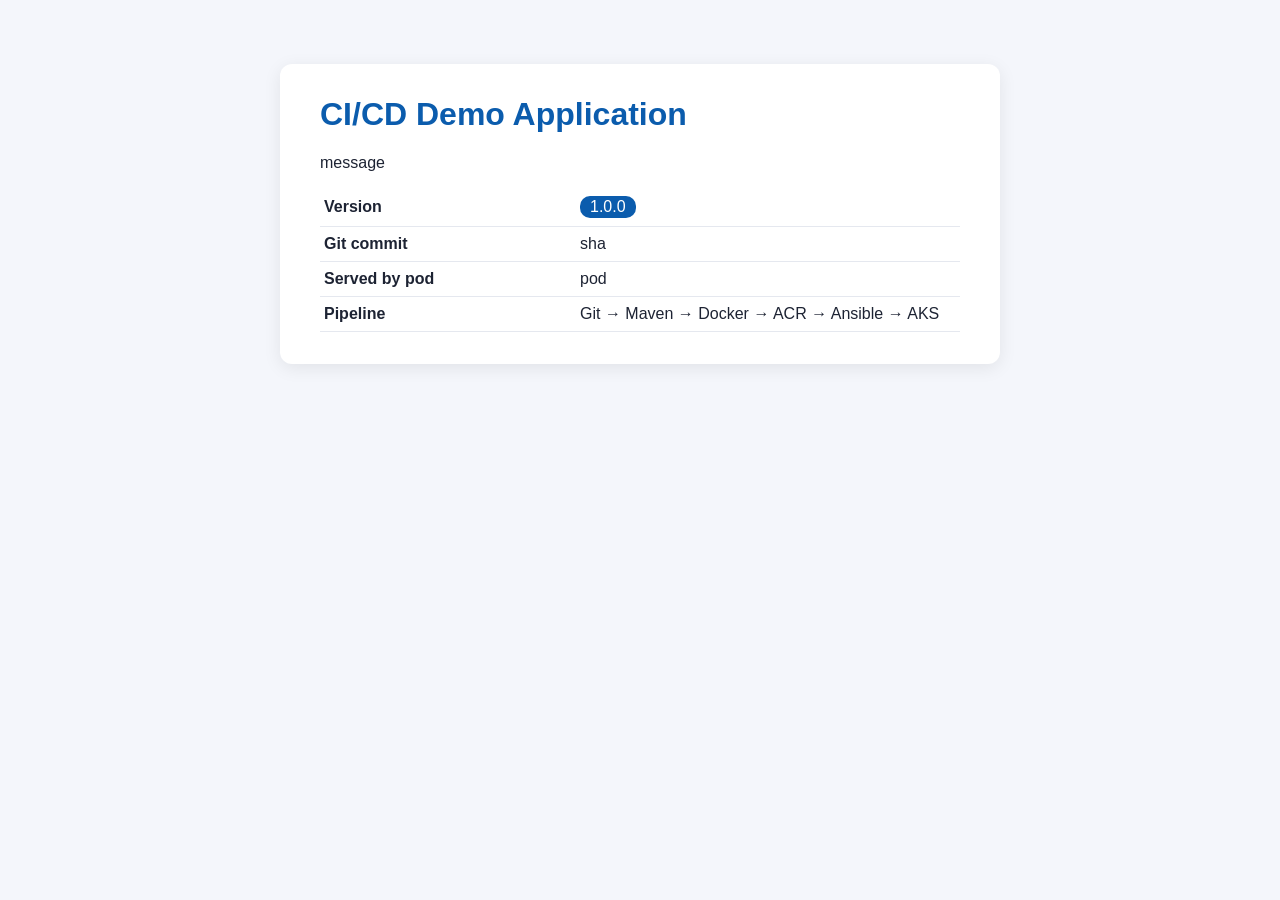
==== src/main/resources/templates/index.html @ 92b39aaa "Add Java app, Maven build, Docker, Kubernetes, Ansible and GitHub Actions CI/CD pipeline Co-Authored" ====
<!DOCTYPE html>
<html lang="en" xmlns:th="http://www.thymeleaf.org">
<head>
    <meta charset="UTF-8">
    <meta name="viewport" content="width=device-width, initial-scale=1">
    <title>CI/CD Demo</title>
    <style>
        body { font-family: Segoe UI, Arial, sans-serif; background: #f4f6fb; margin: 0; color: #1d2333; }
        .card { max-width: 640px; margin: 64px auto; background: #fff; border-radius: 12px; padding: 32px 40px;
                box-shadow: 0 4px 18px rgba(0,0,0,.08); }
        h1 { margin-top: 0; color: #0b5cad; }
        table { border-collapse: collapse; width: 100%; margin-top: 16px; }
        td { padding: 8px 4px; border-bottom: 1px solid #e5e8ef; }
        td:first-child { font-weight: 600; width: 40%; }
        .badge { display: inline-block; background: #0b5cad; color: #fff; padding: 2px 10px; border-radius: 10px; }
    </style>
</head>
<body>
<div class="card">
    <h1>CI/CD Demo Application</h1>
    <p th:text="${info.message}">message</p>
    <table>
        <tr><td>Version</td><td><span class="badge" th:text="${info.version}">1.0.0</span></td></tr>
        <tr><td>Git commit</td><td th:text="${info.buildSha}">sha</td></tr>
        <tr><td>Served by pod</td><td th:text="${info.podName}">pod</td></tr>
        <tr><td>Pipeline</td><td>Git &rarr; Maven &rarr; Docker &rarr; ACR &rarr; Ansible &rarr; AKS</td></tr>
    </table>
</div>
</body>
</html>
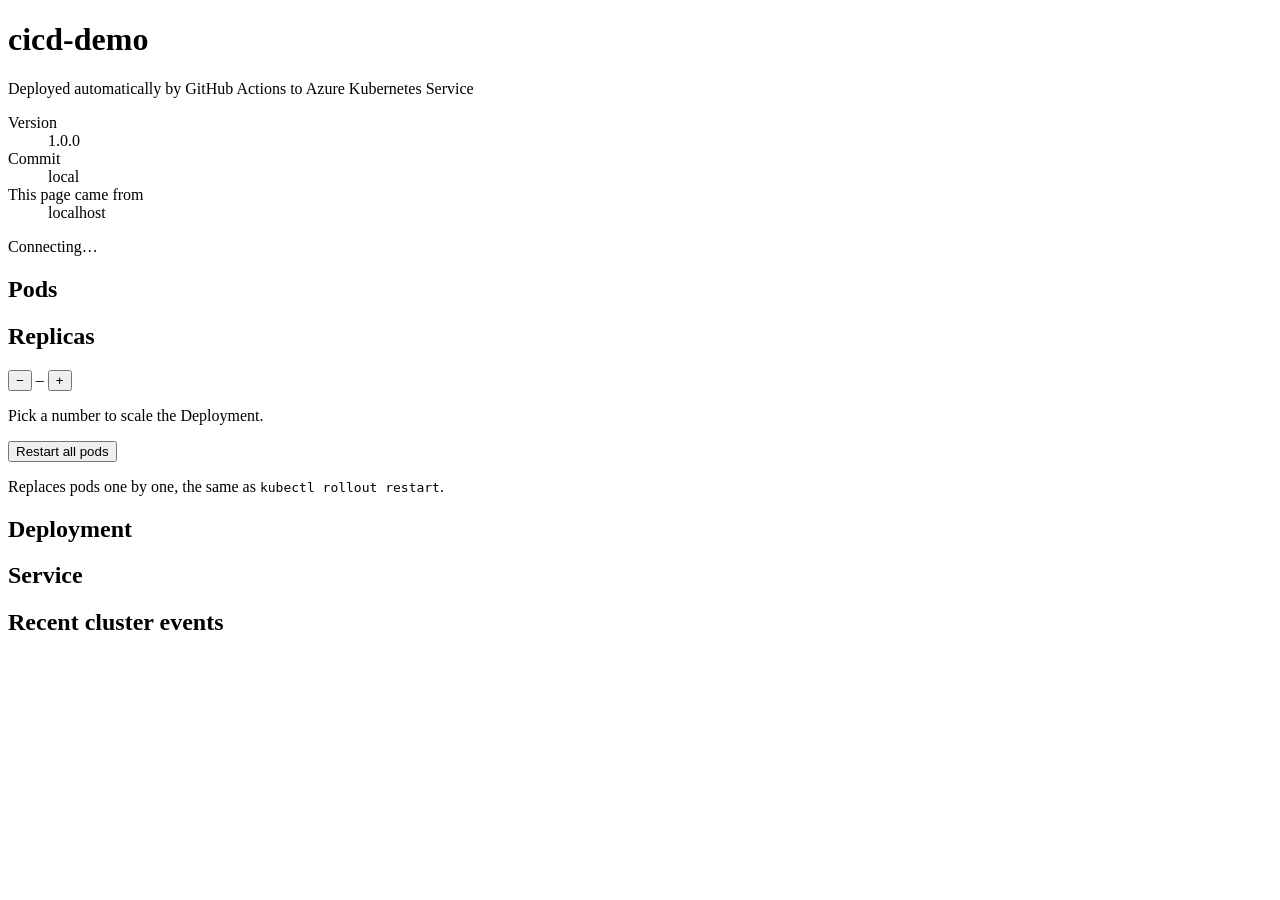
==== commit 0db20df0: "Add Kubernetes dashboard with scaling, pod actions and live status The home page is now a control pa" ====
--- a/src/main/resources/templates/index.html
+++ b/src/main/resources/templates/index.html
@@ -3,28 +3,77 @@
 <head>
     <meta charset="UTF-8">
     <meta name="viewport" content="width=device-width, initial-scale=1">
-    <title>CI/CD Demo</title>
-    <style>
-        body { font-family: Segoe UI, Arial, sans-serif; background: #f4f6fb; margin: 0; color: #1d2333; }
-        .card { max-width: 640px; margin: 64px auto; background: #fff; border-radius: 12px; padding: 32px 40px;
-                box-shadow: 0 4px 18px rgba(0,0,0,.08); }
-        h1 { margin-top: 0; color: #0b5cad; }
-        table { border-collapse: collapse; width: 100%; margin-top: 16px; }
-        td { padding: 8px 4px; border-bottom: 1px solid #e5e8ef; }
-        td:first-child { font-weight: 600; width: 40%; }
-        .badge { display: inline-block; background: #0b5cad; color: #fff; padding: 2px 10px; border-radius: 10px; }
-    </style>
+    <title>cicd-demo · Kubernetes control panel</title>
+    <link rel="preconnect" href="https://fonts.googleapis.com">
+    <link rel="preconnect" href="https://fonts.gstatic.com" crossorigin>
+    <link href="https://fonts.googleapis.com/css2?family=Archivo:wdth,wght@62..125,400..800&family=JetBrains+Mono:wght@400;600&display=swap" rel="stylesheet">
+    <link rel="stylesheet" th:href="@{/css/dashboard.css}" href="/css/dashboard.css">
 </head>
 <body>
-<div class="card">
-    <h1>CI/CD Demo Application</h1>
-    <p th:text="${info.message}">message</p>
-    <table>
-        <tr><td>Version</td><td><span class="badge" th:text="${info.version}">1.0.0</span></td></tr>
-        <tr><td>Git commit</td><td th:text="${info.buildSha}">sha</td></tr>
-        <tr><td>Served by pod</td><td th:text="${info.podName}">pod</td></tr>
-        <tr><td>Pipeline</td><td>Git &rarr; Maven &rarr; Docker &rarr; ACR &rarr; Ansible &rarr; AKS</td></tr>
-    </table>
-</div>
+<header class="masthead">
+    <div class="masthead-main">
+        <h1 class="app-name">cicd-demo</h1>
+        <p class="app-message" th:text="${info.message}">Deployed automatically by GitHub Actions to Azure Kubernetes Service</p>
+    </div>
+    <dl class="build">
+        <div><dt>Version</dt><dd class="version" th:text="${info.version}">1.0.0</dd></div>
+        <div><dt>Commit</dt><dd class="code" th:text="${info.buildSha}">local</dd></div>
+        <div><dt>This page came from</dt><dd class="code" id="served-by" th:text="${info.podName}">localhost</dd></div>
+    </dl>
+    <p class="live" id="live" aria-live="polite"><span class="live-dot"></span><span id="live-text">Connecting…</span></p>
+</header>
+
+<main class="layout">
+    <section class="rack-panel" aria-labelledby="pods-title">
+        <div class="panel-head">
+            <h2 id="pods-title">Pods</h2>
+            <p class="panel-note" id="pods-summary"></p>
+        </div>
+        <ol class="rack" id="rack"></ol>
+        <div class="offline" id="offline" hidden>
+            <h3>No cluster connection</h3>
+            <p id="offline-text"></p>
+        </div>
+    </section>
+
+    <aside class="side">
+        <section class="control" aria-labelledby="replicas-title">
+            <h2 id="replicas-title">Replicas</h2>
+            <div class="stepper">
+                <button type="button" class="step" id="minus" aria-label="Remove one replica">&minus;</button>
+                <output class="count" id="count" aria-live="polite">–</output>
+                <button type="button" class="step" id="plus" aria-label="Add one replica">+</button>
+            </div>
+            <div class="presets" id="presets" role="group" aria-label="Set replica count"></div>
+            <p class="panel-note" id="scale-note">Pick a number to scale the Deployment.</p>
+
+            <label class="token" id="token-row" hidden>
+                <span>Dashboard token</span>
+                <input type="password" id="token" autocomplete="off">
+            </label>
+
+            <button type="button" class="restart" id="restart">Restart all pods</button>
+            <p class="panel-note">Replaces pods one by one, the same as <code>kubectl rollout restart</code>.</p>
+        </section>
+
+        <section class="facts" aria-labelledby="deploy-title">
+            <h2 id="deploy-title">Deployment</h2>
+            <dl id="deploy-facts"></dl>
+        </section>
+
+        <section class="facts" aria-labelledby="svc-title">
+            <h2 id="svc-title">Service</h2>
+            <dl id="svc-facts"></dl>
+        </section>
+    </aside>
+
+    <section class="events" aria-labelledby="events-title">
+        <h2 id="events-title">Recent cluster events</h2>
+        <ol class="event-list" id="events"></ol>
+    </section>
+</main>
+
+<div class="toast" id="toast" role="status" aria-live="polite" hidden></div>
+<script th:src="@{/js/dashboard.js}" src="/js/dashboard.js"></script>
 </body>
 </html>
